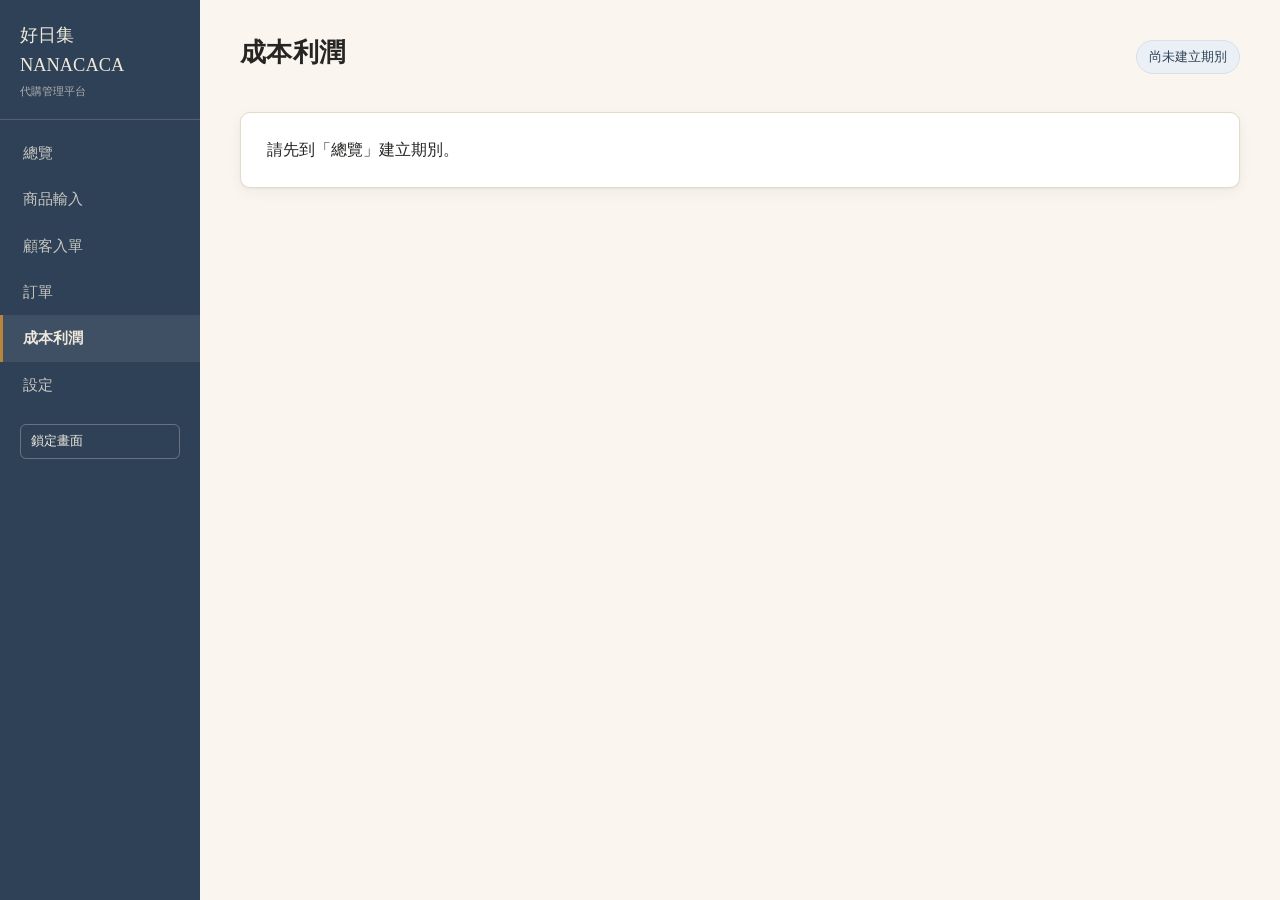
==== costs.html @ ad480a08 "Add files via upload" ====
<!DOCTYPE html>
<html lang="zh-Hant">
<head>
<meta charset="UTF-8" />
<meta name="viewport" content="width=device-width, initial-scale=1" />
<title>成本利潤 － 代購管理平台</title>
<link rel="stylesheet" href="style.css" />
</head>
<body>
<script src="data.js"></script>
<script src="nav.js"></script>
<script>
ncBoot("costs.html", "成本利潤", (el) => {
  const settings = DB.getSettings();
  const batch = DB.listBatches().find(b => b.id === settings.currentBatchId);
  if (!batch) { el.innerHTML = `<div class="card">請先到「總覽」建立期別。</div>`; return; }

  function render() {
    const cost = DB.costsFor(batch.id)[0] || {};
    const summary = batchProfitSummary(batch.id);
    el.innerHTML = `
      <div class="card">
        <h2>本次出差成本</h2>
        <div class="row">
          <div class="field"><label>機票</label><input id="flight" type="number" value="${cost.flight||""}"/></div>
          <div class="field"><label>住宿</label><input id="hotel" type="number" value="${cost.hotel||""}"/></div>
          <div class="field"><label>交通</label><input id="transport" type="number" value="${cost.transport||""}"/></div>
          <div class="field"><label>免運負擔運費</label><input id="freeShippingSubsidy" type="number" value="${cost.freeShippingSubsidy||""}"/></div>
        </div>
        <div class="field"><label>備註</label><input id="note" value="${cost.note||""}"/></div>
      </div>

      <div class="card">
        <h2>本期損益總覽</h2>
        <div class="cart-line"><span>營收（訂單總額）</span><span>${ncFmt(summary.revenue)}</span></div>
        <div class="cart-line"><span>進貨成本（本期商品成本 × 庫存數量，自動彙總自商品頁）</span><span>－${ncFmt(summary.cogs)}</span></div>
        <div class="cart-line"><span>出差成本（機票／住宿／交通／免運補貼）</span><span>－${ncFmt(summary.tripCosts)}</span></div>
        <div class="cart-total"><span>淨利</span><span>${ncFmt(summary.profit)}</span></div>
      </div>`;

    ["flight","hotel","transport","freeShippingSubsidy","note"].forEach(k => {
      document.getElementById(k).addEventListener("change", e => {
        DB.saveCost(batch.id, { [k]: e.target.value });
        render();
      });
    });
  }
  render();
});
</script>
</body>
</html>
---- style.css ----
/* ============================================================
   好日集 NANACACA — 代購管理平台 design tokens
   Palette: warm washi paper + aizome (Japanese indigo) accent
   ============================================================ */
:root{
  --paper: #FAF6EF;
  --paper-raised: #FFFFFF;
  --ink: #262523;
  --ink-soft: #6B655C;
  --line: #E4DCCB;
  --aizome: #2F4157;      /* deep indigo — primary accent */
  --aizome-soft: #4A6382;
  --kinari-gold: #B8863B; /* totals / money */
  --sakura: #C97C6D;      /* warnings / pending */
  --matcha: #5C7A5E;      /* paid / success */
  --danger: #B4453A;

  --radius-s: 6px;
  --radius-m: 10px;
  --shadow-card: 0 1px 2px rgba(38,37,35,.06), 0 4px 14px rgba(38,37,35,.05);

  --font-display: "Shippori Mincho", "Noto Serif TC", "Noto Serif JP", serif;
  --font-body: "Zen Kaku Gothic New", "Noto Sans TC", "Hiragino Sans", system-ui, sans-serif;
}

*{ box-sizing:border-box; }
html,body{ margin:0; padding:0; }
body{
  background:var(--paper);
  color:var(--ink);
  font-family:var(--font-body);
  font-size:16px;
  line-height:1.65;
  -webkit-font-smoothing:antialiased;
}
h1,h2,h3{ font-family:var(--font-display); font-weight:600; margin:0 0 .45em; letter-spacing:.01em; }
h1{ font-size:1.6rem; }
h2{ font-size:1.25rem; }
h3{ font-size:1.05rem; color:var(--ink-soft); font-weight:600; }
a{ color:var(--aizome); }
button{ font-family:inherit; }
p.hint{ color:var(--ink-soft); font-size:.88rem; margin:-6px 0 14px; line-height:1.6; }

/* ---------- App shell ---------- */
.app-shell{ display:flex; min-height:100vh; }

.sidenav{
  width:200px; flex-shrink:0;
  background:var(--aizome);
  color:#EFE9DC;
  display:flex; flex-direction:column;
  padding:20px 0;
}
.sidenav .brand{
  font-family:var(--font-display);
  font-size:1.15rem;
  padding:0 20px 18px;
  border-bottom:1px solid rgba(239,233,220,.18);
  margin-bottom:10px;
}
.sidenav .brand small{ display:block; font-family:var(--font-body); font-size:.7rem; opacity:.65; margin-top:2px; }
.sidenav nav{ display:flex; flex-direction:column; }
.sidenav a{
  color:#EFE9DC; text-decoration:none;
  padding:11px 20px; font-size:.92rem;
  border-left:3px solid transparent;
  opacity:.8;
}
.sidenav a:hover{ background:rgba(255,255,255,.06); opacity:1; }
.sidenav a.active{ opacity:1; border-left-color:var(--kinari-gold); background:rgba(255,255,255,.08); font-weight:600; }
.sidenav .lock-btn{
  margin:16px 20px 0; padding:8px 10px; text-align:left;
  background:transparent; border:1px solid rgba(239,233,220,.3);
  color:#EFE9DC; border-radius:var(--radius-s); cursor:pointer; font-size:.8rem;
}

.main{ flex:1; min-width:0; padding:32px 40px 100px; max-width:1220px; }
.main-header{ display:flex; align-items:baseline; justify-content:space-between; margin-bottom:26px; gap:12px; flex-wrap:wrap; }
.period-pill{
  font-size:.82rem; color:var(--aizome); background:#EAF0F5;
  border:1px solid #D6E1E9; padding:5px 12px; border-radius:999px;
}
select.period-pill{
  font-family:inherit; cursor:pointer; min-height:auto; -webkit-appearance:none; appearance:none;
  padding-right:26px;
  background-image:url("data:image/svg+xml,%3Csvg xmlns='http://www.w3.org/2000/svg' width='10' height='6'%3E%3Cpath d='M0 0l5 6 5-6z' fill='%232F4157'/%3E%3C/svg%3E");
  background-repeat:no-repeat; background-position:right 10px center;
}

/* ---------- Cards / forms ---------- */
.card{ background:var(--paper-raised); border:1px solid var(--line); border-radius:var(--radius-m); box-shadow:var(--shadow-card); padding:24px 26px; margin-bottom:20px; }
.card + .card{ margin-top:0; }
.field{ display:flex; flex-direction:column; gap:7px; margin-bottom:16px; }
.field label{ font-size:.85rem; color:var(--ink-soft); font-weight:500; }
.field input, .field select, .field textarea{
  font-family:inherit; font-size:1rem; padding:12px 14px;
  border:1.5px solid var(--line); border-radius:var(--radius-s);
  background:#fff; color:var(--ink);
  min-height:46px;
}
.field textarea{ min-height:auto; }
.field input:focus, .field select:focus, .field textarea:focus{
  outline:2px solid var(--aizome-soft); outline-offset:1px; border-color:var(--aizome-soft);
}
input[type="number"]{ -moz-appearance:textfield; }
input[type="number"]::-webkit-outer-spin-button,
input[type="number"]::-webkit-inner-spin-button{ -webkit-appearance:none; margin:0; }
.row{ display:flex; gap:16px; flex-wrap:wrap; }
.row > .field{ flex:1; min-width:180px; }

.btn{
  display:inline-flex; align-items:center; justify-content:center;
  border:none; border-radius:var(--radius-s); padding:12px 20px;
  font-size:.96rem; cursor:pointer; font-weight:600;
  min-height:46px; text-decoration:none; box-sizing:border-box;
}
button.btn{ font-family:inherit; }
.btn-primary{ background:var(--aizome); color:#fff; }
.btn-primary:hover{ background:var(--aizome-soft); }
.btn-ghost{ background:transparent; color:var(--aizome); border:1.5px solid var(--line); }
.btn-ghost:hover{ background:#F1ECE0; }
.btn-danger{ background:transparent; color:var(--danger); border:1.5px solid #E7CFC9; }
.btn-small{ padding:8px 14px; font-size:.82rem; min-height:auto; }

/* ---------- Tables (grid quick-entry) ---------- */
table.grid{ width:100%; border-collapse:collapse; font-size:.92rem; }
table.grid th{ text-align:left; font-weight:600; color:var(--ink-soft); font-size:.78rem; padding:10px 10px; border-bottom:2px solid var(--line); white-space:nowrap; }
table.grid td{ padding:8px 8px; border-bottom:1px solid #F0EADD; vertical-align:middle; }
table.grid td input, table.grid td select{
  width:100%; min-width:88px; border:1.5px solid transparent; background:transparent;
  padding:10px 10px; border-radius:var(--radius-s); font-size:.94rem; min-height:40px;
}
table.grid td input:hover, table.grid td select:hover{ border-color:var(--line); }
table.grid td input:focus, table.grid td select:focus{ border-color:var(--aizome-soft); background:#fff; outline:none; }
table.grid td input[type="file"]{ padding:6px 4px; min-height:auto; }
table.grid tbody tr{ border-bottom:1px solid var(--line); }
table.grid tbody tr:hover{ background:#FBF8F1; }
.grid-wrap{ overflow-x:auto; }

/* On narrow screens, turn each grid row into a labeled card instead of
   squeezing a wide table sideways. */
@media (max-width: 760px){
  .grid-wrap{ overflow-x:visible; }
  table.grid thead{ display:none; }
  table.grid, table.grid tbody, table.grid tr, table.grid td{ display:block; width:100%; }
  table.grid tr{
    border:1px solid var(--line); border-radius:var(--radius-m);
    padding:6px 12px; margin-bottom:14px; background:#fff;
  }
  table.grid td{
    display:flex; align-items:center; justify-content:space-between; gap:10px;
    border-bottom:1px dashed #F0EADD; padding:10px 0;
  }
  table.grid td:last-child{ border-bottom:none; }
  table.grid td[data-label]:not([data-label=""])::before{
    content: attr(data-label); flex:0 0 auto; font-size:.78rem; color:var(--ink-soft); font-weight:600;
  }
  table.grid td input, table.grid td select{ text-align:right; max-width:62%; margin-left:auto; }
  table.grid td[data-label=""] { justify-content:flex-end; }
  table.grid td[data-label=""] button{ width:100%; }
}

/* ---------- Plain read-only tables (always stays a real table, e.g. A4 slip) ---------- */
table.data-table{ width:100%; border-collapse:collapse; font-size:.92rem; }
table.data-table th{ text-align:left; font-weight:600; color:var(--ink-soft); font-size:.78rem; padding:9px 8px; border-bottom:2px solid var(--line); }
table.data-table td{ padding:9px 8px; border-bottom:1px solid #F0EADD; }

/* ---------- Badges / status ---------- */
.badge{ display:inline-block; font-size:.72rem; padding:2px 9px; border-radius:999px; font-weight:600; }
.badge-pending{ background:#F6E9E3; color:var(--sakura); }
.badge-paid{ background:#E7EFE6; color:var(--matcha); }
.badge-review{ background:#FBEFD6; color:var(--kinari-gold); }
.badge-done{ background:#E3E8ED; color:var(--aizome); }

/* ---------- Quick-access tiles (dashboard) ---------- */
.quick-links{ display:grid; grid-template-columns:repeat(auto-fit, minmax(160px, 1fr)); gap:14px; }
.quick-links a{
  display:flex; flex-direction:column; gap:4px;
  padding:18px 18px; border-radius:var(--radius-m);
  background:#F5F0E5; border:1px solid var(--line);
  text-decoration:none; color:var(--ink);
  transition:transform .08s ease, box-shadow .08s ease;
}
.quick-links a:hover{ box-shadow:var(--shadow-card); transform:translateY(-1px); }
.quick-links a .qtitle{ font-family:var(--font-display); font-size:1.02rem; color:var(--aizome); }
.quick-links a .qdesc{ font-size:.8rem; color:var(--ink-soft); }

/* ---------- Cart / order build ---------- */
.cart-line{ display:flex; justify-content:space-between; align-items:center; gap:10px; padding:11px 0; border-bottom:1px dashed var(--line); font-size:.94rem; }
.cart-total{ display:flex; justify-content:space-between; font-family:var(--font-display); font-size:1.25rem; padding-top:12px; color:var(--kinari-gold); }

/* ---------- Login gate ---------- */
.lock-screen{ min-height:100vh; display:flex; align-items:center; justify-content:center; background:var(--aizome); padding:20px; }
.lock-card{ background:var(--paper); padding:34px 30px; border-radius:var(--radius-m); width:100%; max-width:340px; text-align:center; }
.lock-card .brand-mark{ font-family:var(--font-display); font-size:1.4rem; margin-bottom:4px; }
.lock-card p{ color:var(--ink-soft); font-size:.85rem; margin-top:0; }
.lock-card input{ width:100%; text-align:center; font-size:1.1rem; letter-spacing:.15em; padding:10px; margin:14px 0; border-radius:var(--radius-s); border:1px solid var(--line); }
.lock-error{ color:var(--danger); font-size:.8rem; min-height:1.2em; }

/* ---------- Public remittance page ---------- */
.public-page{ max-width:440px; margin:0 auto; padding:40px 18px 60px; }
.public-page .brand-mark{ font-family:var(--font-display); font-size:1.3rem; text-align:center; margin-bottom:2px; }
.public-page .sub{ text-align:center; color:var(--ink-soft); font-size:.85rem; margin-bottom:24px; }
.notice-box{ background:#EAF0F5; border:1px solid #D6E1E9; padding:12px 14px; border-radius:var(--radius-s); font-size:.85rem; color:var(--aizome); margin-bottom:18px; }
.success-box{ background:#E7EFE6; border:1px solid #CFE0CE; padding:16px; border-radius:var(--radius-s); color:var(--matcha); text-align:center; }

/* ---------- Print (A4 packing slip) ---------- */
@media print{
  .no-print{ display:none !important; }
  .app-shell, .main{ all:unset; display:block; }
  body{ background:#fff; }
  .print-sheet{ width:190mm; margin:0 auto; }
}

/* ---------- Responsive ---------- */
@media (max-width: 820px){
  .app-shell{ flex-direction:column; }
  .sidenav{
    width:100%; flex-direction:row; align-items:center;
    padding:10px 12px; position:sticky; top:0; z-index:20;
    overflow-x:auto;
  }
  .sidenav .brand{ border:none; padding:0 12px 0 4px; margin:0; white-space:nowrap; }
  .sidenav .brand small{ display:none; }
  .sidenav nav{ flex-direction:row; }
  .sidenav a{ border-left:none; border-bottom:3px solid transparent; padding:8px 12px; white-space:nowrap; }
  .sidenav a.active{ border-left-color:transparent; border-bottom-color:var(--kinari-gold); }
  .sidenav .lock-btn{ display:none; }
  .main{ padding:18px 14px 90px; }
  .row > .field{ min-width:120px; }
}
@media (max-width: 480px){
  .main{ padding:14px 10px 90px; }
  table.grid{ font-size:.78rem; }
  .card{ padding:14px; }
}
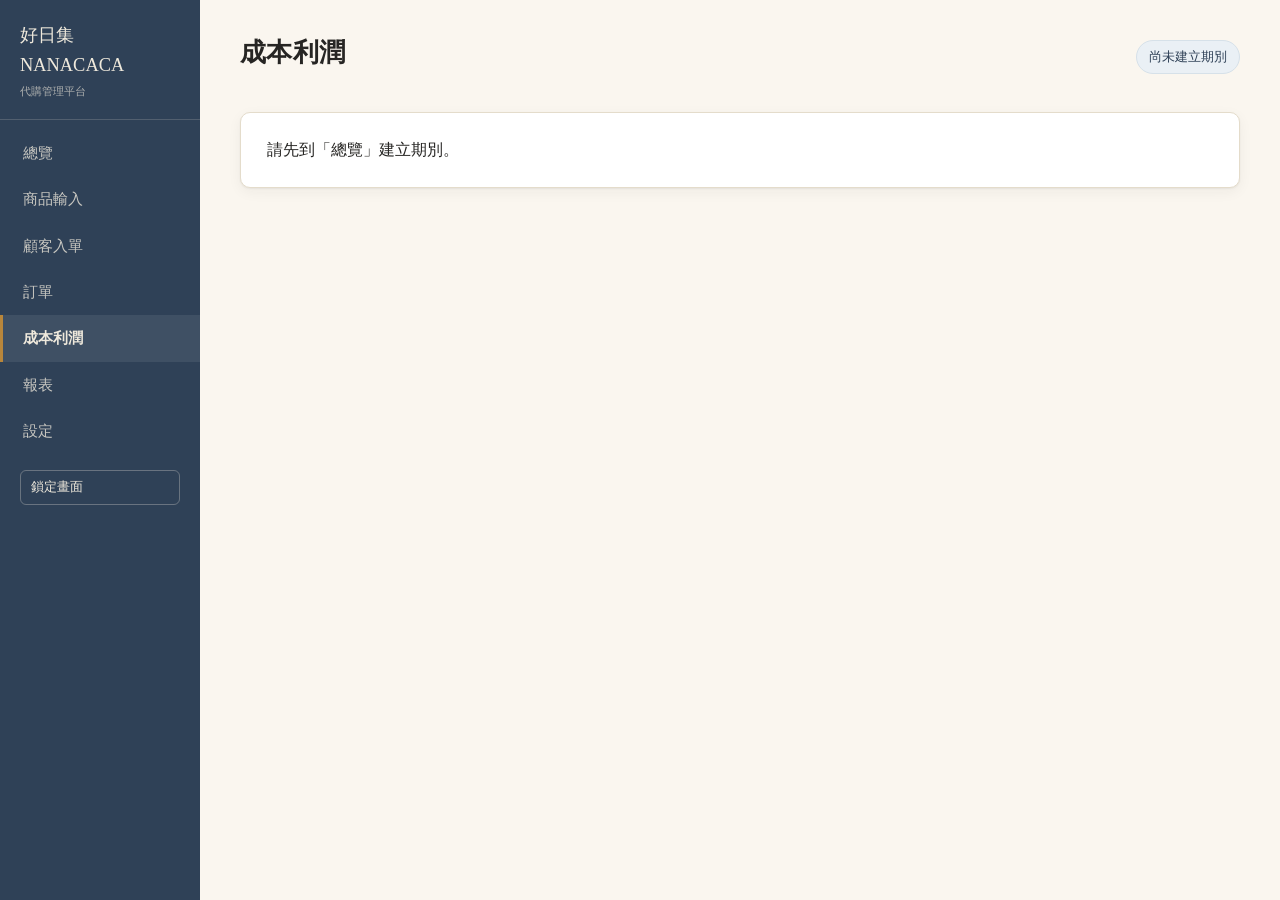
==== commit 21433493: "Add files via upload" ====
--- a/costs.html
+++ b/costs.html
@@ -7,6 +7,7 @@
 <link rel="stylesheet" href="style.css" />
 </head>
 <body>
+<script src="config.js"></script>
 <script src="data.js"></script>
 <script src="nav.js"></script>
 <script>
@@ -33,7 +34,7 @@
       <div class="card">
         <h2>本期損益總覽</h2>
         <div class="cart-line"><span>營收（訂單總額）</span><span>${ncFmt(summary.revenue)}</span></div>
-        <div class="cart-line"><span>進貨成本（本期商品成本 × 庫存數量，自動彙總自商品頁）</span><span>－${ncFmt(summary.cogs)}</span></div>
+        <div class="cart-line"><span>進貨成本（已入單商品成本，自動彙總自商品頁）</span><span>－${ncFmt(summary.cogs)}</span></div>
         <div class="cart-line"><span>出差成本（機票／住宿／交通／免運補貼）</span><span>－${ncFmt(summary.tripCosts)}</span></div>
         <div class="cart-total"><span>淨利</span><span>${ncFmt(summary.profit)}</span></div>
       </div>`;
